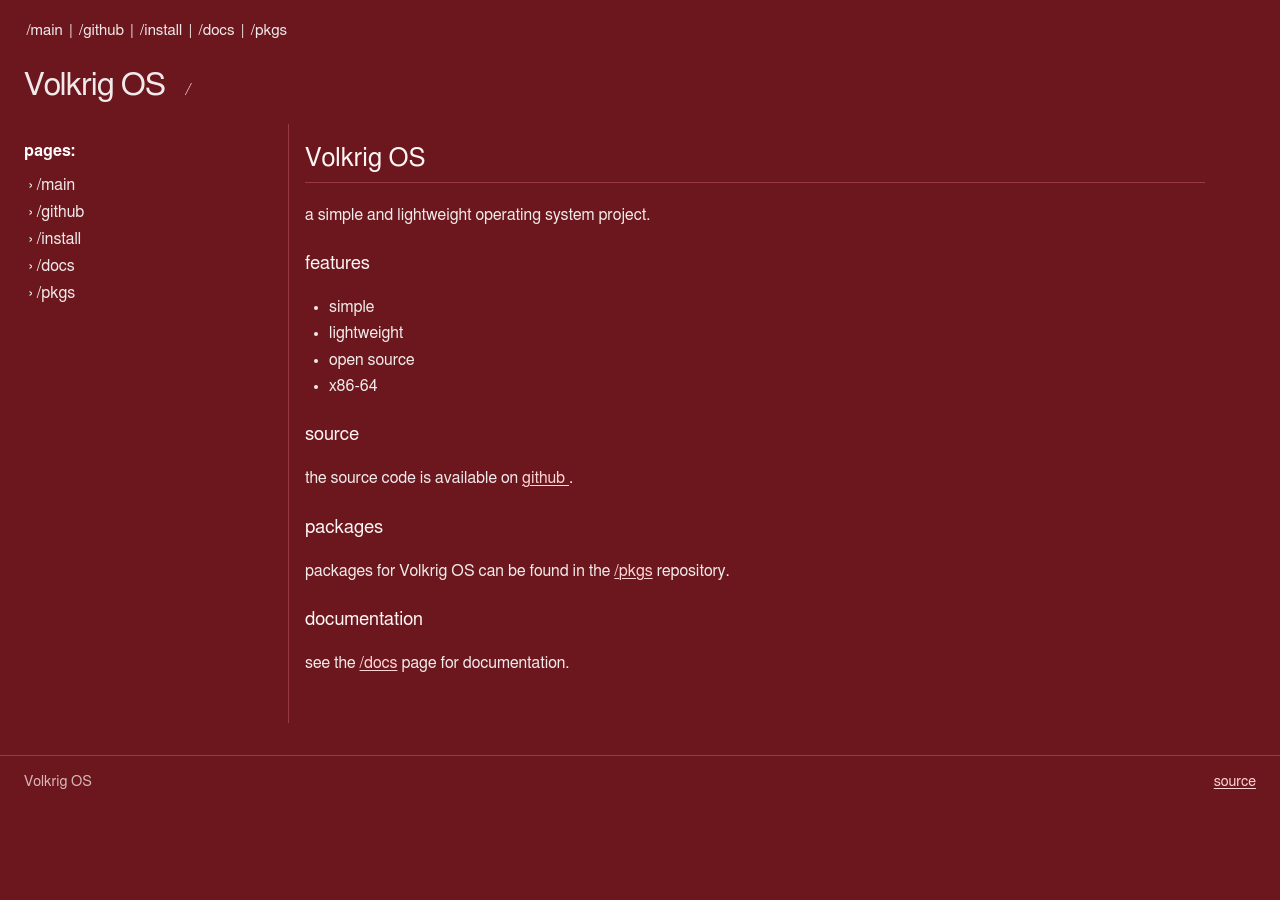
==== index.html @ 61a47bdc "fix: github link and some page problems" ====
<!doctype html>
<html lang="pt-BR">

<head>
    <meta charset="UTF-8">
    <meta name="viewport" content="width=device-width, initial-scale=1.0">

    <title>Volkrig OS</title>

    <link rel="stylesheet" href="pages/style.css">
</head>

<body>

<header>

<nav>
    <div>
        <a href="index.html">/main</a> |
        <a href="https://github.com/pietroago/volkrigOS">/github</a> |
        <a href="pages/install.html">/install</a> |
        <a href="pages/docs.html">/docs</a> |
        <a href="pages/pkgs.html">/pkgs</a>
    </div>
</nav>

<h1>
    <a href="index.html">Volkrig OS</a>
    <span id="page"></span>
</h1>

</header>


<nav id="side-bar">

<div>

    <p class="sideBarTitle">pages:</p>

    <ul>
        <li><a href="index.html">&rsaquo; /main</a></li>
        <li><a href="https://github.com/pietroago/volkrigOS">&rsaquo; /github</a></li>
        <li><a href="pages/install.html">&rsaquo; /install</a></li>
        <li><a href="pages/docs.html">&rsaquo; /docs</a></li>
        <li><a href="pages/pkgs.html">&rsaquo; /pkgs</a></li>
    </ul>

</div>

</nav>


<article>

<h2>Volkrig OS</h2>

<p>
    a simple and lightweight operating system project.
</p>


<h3>features</h3>

<ul>
    <li>simple</li>
    <li>lightweight</li>
    <li>open source</li>
    <li>x86-64</li>
</ul>


<h3>source</h3>

<p>
    the source code is available on
    <a href="https://github.com/pietroago/volkrigOS">
        github
    </a>.
</p>


<h3>packages</h3>

<p>
    packages for Volkrig OS can be found in the
    <a href="pages/pkgs.html">/pkgs</a> repository.
</p>


<h3>documentation</h3>

<p>
    see the <a href="pages/docs.html">/docs</a> page for documentation.
</p>

</article>


<footer>

<span>Volkrig OS</span>

<a href="https://github.com/pietroago/volkrigOS">
    source
</a>

</footer>


<script src="pages/script.js"></script>

</body>
</html>
---- pages/style.css ----
html,
body {
    font-family: "FreeSans", "Helvetica Neue", Arial, sans-serif;
}

body {
    display: flex;
    flex-wrap: wrap;

    margin: 0;
    padding: 0;

    background: #6b171d;
    color: #f1eaea;

    line-height: 1.45;
}

/* images */

img {
    max-width: 100%;
    max-height: 50vh;
    width: auto;
    height: auto;
}

/* layout */

header,
footer {
    flex-basis: 100%;
    flex-shrink: 0;
}

header {
    padding: 1.25rem 1.5rem 0.75rem;
}

article {
    flex: 1 1 60%;
    max-width: 900px;
    padding: 1rem 2rem 2rem 1rem;
}

body > nav {
    flex: 0 0 auto;
    min-width: 15em;
    padding: 1rem 1.5rem;
}

/* header */

header nav {
    display: flex;
    justify-content: space-between;

    font-size: 0.95rem;
}

header nav a {
    padding: 0.05rem 0.15rem;
}

header h1 {
    margin: 1.25rem 0 0.25rem;

    font-size: 2rem;
    font-weight: normal;
    letter-spacing: -0.03em;
}

header h1 span {
    margin-left: 0.8em;

    color: #e8bfc1;

    font-size: 50%;
    font-style: italic;
    font-weight: normal;
}

/* navigation */

nav a,
header a {
    color: inherit;
    text-decoration: none;
}

nav ul {
    display: flex;
    flex-direction: column;

    margin: 0;
    padding: 0;

    list-style: none;
}

nav li {
    margin: 0;
    padding: 0;
}

nav li a {
    display: inline-block;
    padding: 0.12rem 0.3rem;
}

nav li ul {
    padding-left: 0.8rem;
}

/* sidebar */

#side-bar {
    border-right: 1px solid #9a3a40;
}

.sideBarTitle {
    margin-top: 0;
    margin-bottom: 0.5rem;

    color: #fff;
    font-weight: bold;
}

/* links */

a,
a:visited {
    color: #ffd4d6;
    text-decoration: underline;
    text-decoration-thickness: 1px;
    text-underline-offset: 2px;
}

nav a,
header a,
#side-bar a {
    text-decoration: none;
}

a:hover {
    color: #651016;
    background: #f5e8e8;
}

header nav a:hover,
#side-bar a:hover {
    color: #651016;
    background: #f5e8e8;
}

/* headings */

article h1,
article h2,
article h3 {
    color: #fff5f5;
    font-weight: normal;
}

article h1 {
    margin-top: 0;
}

article h2 {
    margin-top: 0;

    padding-bottom: 0.25rem;

    border-bottom: 1px solid #9a3a40;

    font-size: 1.6rem;
}

article h3 {
    margin-top: 1.5rem;

    font-size: 1.15rem;
}

/* text */

p {
    max-width: 65em;
}

strong {
    color: #fff;
}

em {
    color: #f0c9cb;
}

/* lists */

ul {
    padding-left: 1.5rem;
}

li {
    margin-bottom: 0.2rem;
}

/* code */

pre {
    max-width: 100%;

    margin: 1rem 0;
    padding: 0.8rem 1rem;

    overflow-x: auto;

    background: #3b0c10;
    border: 1px solid #8d3036;

    color: #f5dddd;

    font-size: 0.9rem;
    line-height: 1.4;
}

code {
    font-family:
        "DejaVu Sans Mono",
        "Liberation Mono",
        "Courier New",
        monospace;
}

/* inline code */

:not(pre) > code {
    padding: 0.05rem 0.25rem;

    background: #541217;

    color: #ffe1e2;
}

/* quotes */

blockquote {
    margin-left: 0;

    padding-left: 1rem;

    border-left: 2px solid #d98b8f;

    color: #f0d4d5;
}

/* forms */

input,
button {
    font: inherit;
}

input[type="search"],
input[type="text"] {
    box-sizing: border-box;

    padding: 0.35rem 0.5rem;

    background: #3b0c10;
    border: 1px solid #a4484e;

    color: #fff;

    outline: none;
}

input[type="search"]:focus,
input[type="text"]:focus {
    border-color: #ffd4d6;
}

button {
    padding: 0.35rem 0.65rem;

    background: #7d2027;
    border: 1px solid #c46a6f;

    color: #fff;

    cursor: pointer;
}

button:hover {
    background: #f5e8e8;
    color: #651016;
}

/* github */

.github-button {
    display: inline-block;

    padding: 0.2rem 0.45rem;

    border: 1px solid #d18a8e;

    color: #ffd4d6;

    text-decoration: none;
}

.github-button:hover {
    color: #651016;
    background: #f5e8e8;
}

/* package list */

#package-list {
    list-style: none;
    padding-left: 0;
}

#package-list li {
    padding: 0.2rem 0;

    border-bottom: 1px dotted #934047;
}

#package-list li:last-child {
    border-bottom: none;
}

/* footer */

footer {
    display: flex;
    justify-content: space-between;

    box-sizing: border-box;

    margin-top: 2rem;
    padding: 1rem 1.5rem;

    border-top: 1px solid #9a3a40;

    color: #d9b7b8;

    font-size: 0.9rem;
}

/* no modern effects */

header,
footer,
#side-bar,
article {
    background: transparent;
    box-shadow: none;
}

/* selection */

::selection {
    background: #f5e8e8;
    color: #651016;
}

/* mobile */

@media (max-width: 700px) {

    body {
        display: block;
    }

    header {
        padding: 1rem;
    }

    header nav {
        display: block;
        line-height: 1.8;
    }

    header h1 {
        font-size: 1.6rem;
    }

    header h1 span {
        display: block;

        margin: 0.25rem 0 0;

        font-size: 70%;
    }

    body > nav {
        min-width: 0;
        padding: 0 1rem;
    }

    #side-bar {
        border-right: none;
        border-bottom: 1px solid #9a3a40;
    }

    nav ul {
        display: block;
    }

    nav li {
        display: inline;
    }

    nav li a {
        margin-right: 0.4rem;
    }

    article {
        box-sizing: border-box;

        width: 100%;
        max-width: none;

        padding: 1rem;
    }

    pre {
        font-size: 0.85rem;
    }

    footer {
        display: block;

        line-height: 1.8;
    }
}
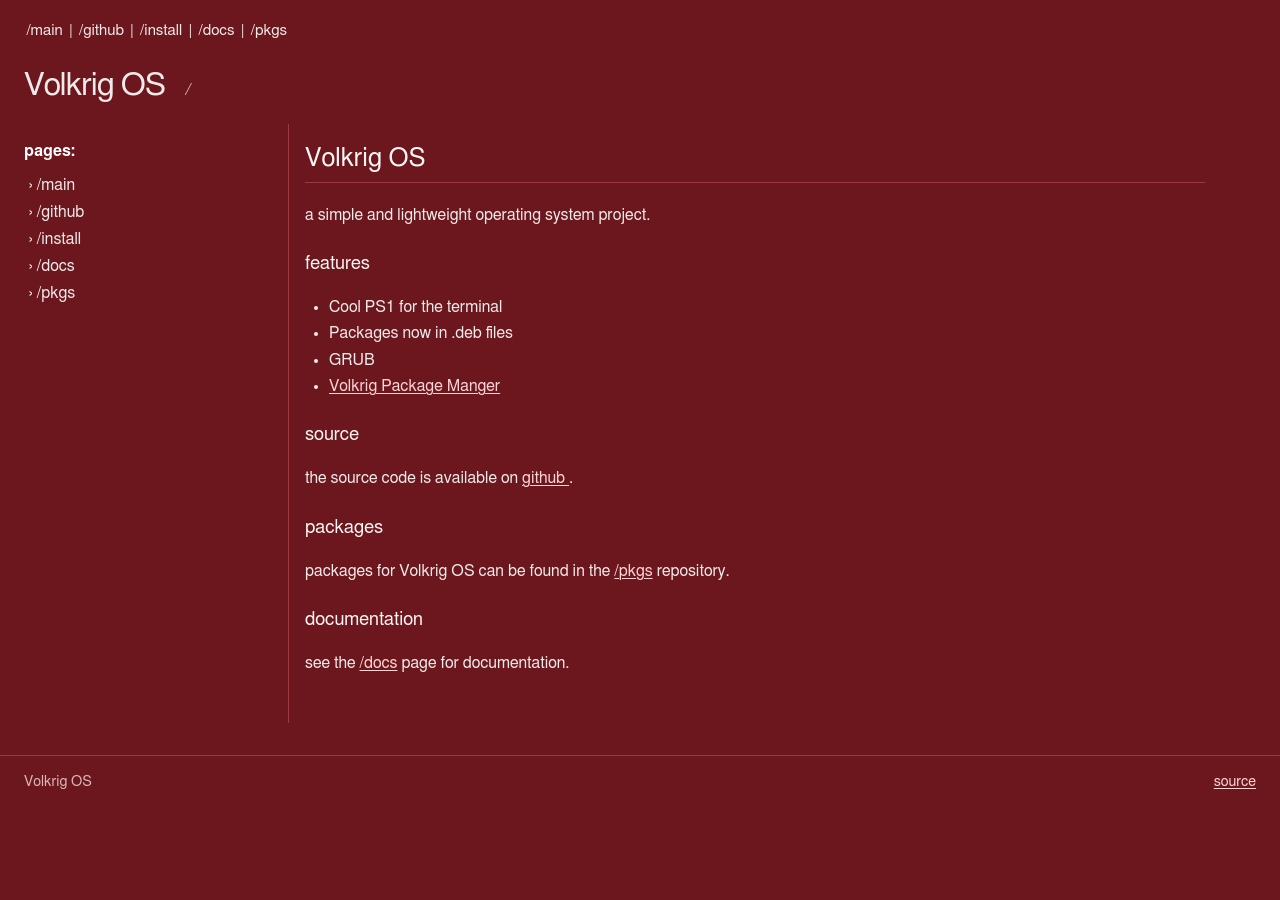
==== commit 6ab32f94: "feat: added more documentation" ====
--- a/index.html
+++ b/index.html
@@ -63,10 +63,10 @@
 <h3>features</h3>
 
 <ul>
-    <li>simple</li>
-    <li>lightweight</li>
-    <li>open source</li>
-    <li>x86-64</li>
+    <li>Cool PS1 for the terminal</li>
+    <li>Packages now in .deb files</li>
+    <li>GRUB</li>
+    <li><a href="https://github.com/pietroago/vpkg">Volkrig Package Manger</a></li>
 </ul>
 
 
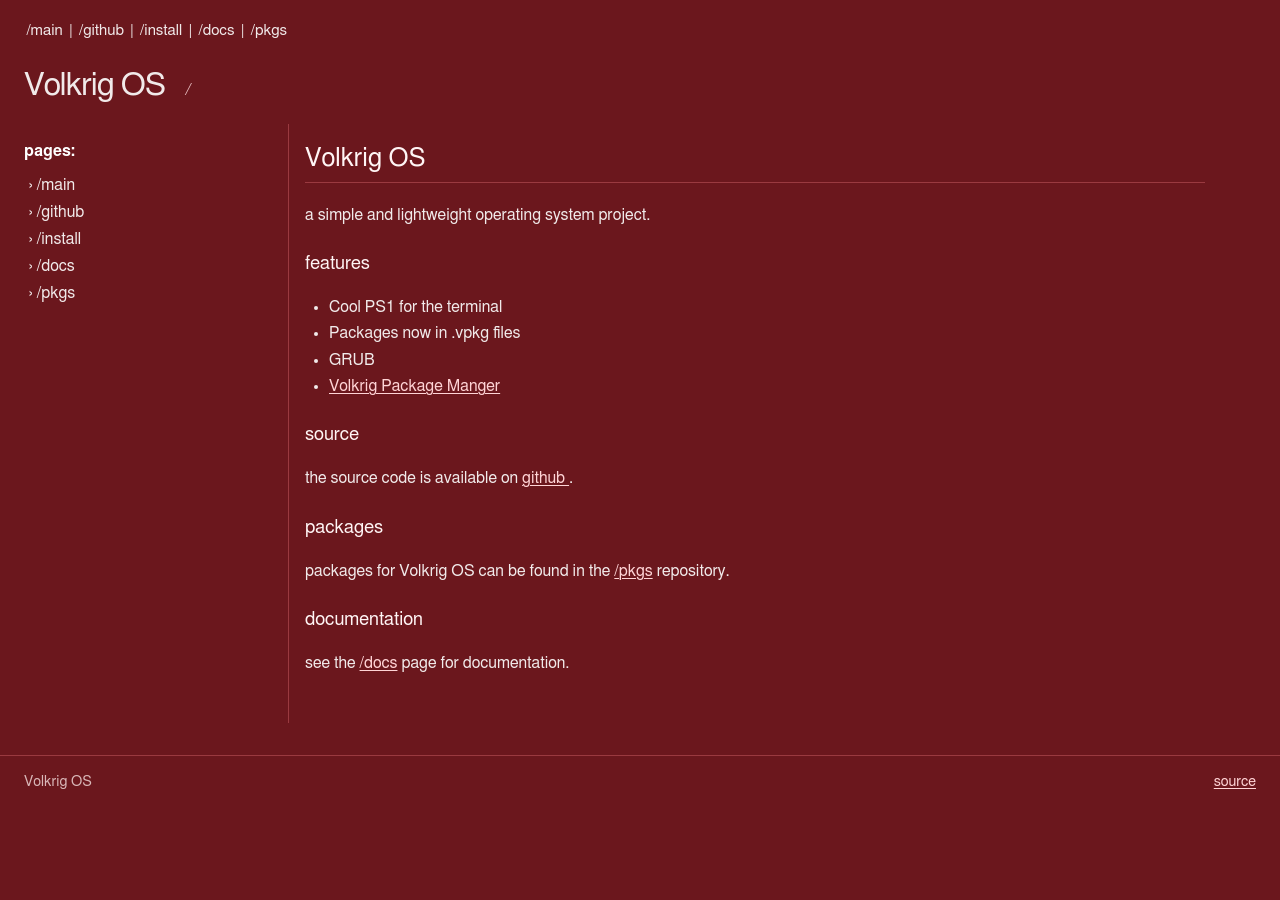
==== commit 5787b3d7: "fix: .deb to .vpkg" ====
--- a/index.html
+++ b/index.html
@@ -64,7 +64,7 @@
 
 <ul>
     <li>Cool PS1 for the terminal</li>
-    <li>Packages now in .deb files</li>
+    <li>Packages now in .vpkg files</li>
     <li>GRUB</li>
     <li><a href="https://github.com/pietroago/vpkg">Volkrig Package Manger</a></li>
 </ul>
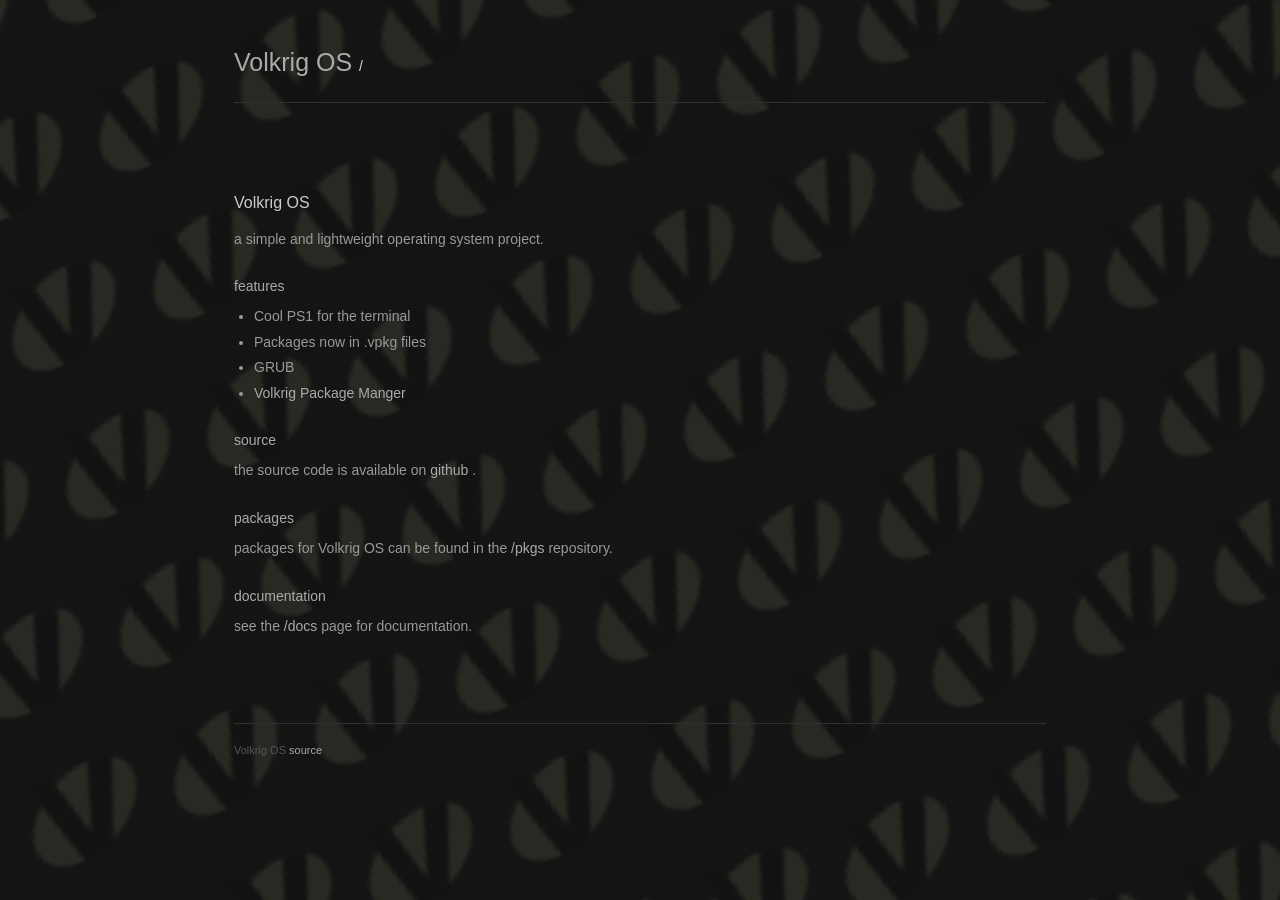
==== commit ec8adf1f: "feat: new style.css, new logo" ====
--- a/index.html
+++ b/index.html
@@ -4,6 +4,7 @@
 <head>
     <meta charset="UTF-8">
     <meta name="viewport" content="width=device-width, initial-scale=1.0">
+        <link rel="icon" type="image/png" href="../assets/favicon.png">
 
     <title>Volkrig OS</title>
 
@@ -14,41 +15,12 @@
 
 <header>
 
-<nav>
-    <div>
-        <a href="index.html">/main</a> |
-        <a href="https://github.com/pietroago/volkrigOS">/github</a> |
-        <a href="pages/install.html">/install</a> |
-        <a href="pages/docs.html">/docs</a> |
-        <a href="pages/pkgs.html">/pkgs</a>
-    </div>
-</nav>
-
 <h1>
     <a href="index.html">Volkrig OS</a>
     <span id="page"></span>
 </h1>
 
 </header>
-
-
-<nav id="side-bar">
-
-<div>
-
-    <p class="sideBarTitle">pages:</p>
-
-    <ul>
-        <li><a href="index.html">&rsaquo; /main</a></li>
-        <li><a href="https://github.com/pietroago/volkrigOS">&rsaquo; /github</a></li>
-        <li><a href="pages/install.html">&rsaquo; /install</a></li>
-        <li><a href="pages/docs.html">&rsaquo; /docs</a></li>
-        <li><a href="pages/pkgs.html">&rsaquo; /pkgs</a></li>
-    </ul>
-
-</div>
-
-</nav>
 
 
 <article>
--- a/pages/style.css
+++ b/pages/style.css
@@ -1,440 +1,388 @@
-html,
+* {
+    box-sizing: border-box;
+}
+
+html {
+    background: #151515;
+}
+
 body {
-    font-family: "FreeSans", "Helvetica Neue", Arial, sans-serif;
-}
-
-body {
-    display: flex;
-    flex-wrap: wrap;
-
-    margin: 0;
-    padding: 0;
-
-    background: #6b171d;
-    color: #f1eaea;
-
-    line-height: 1.45;
-}
-
-/* images */
-
-img {
-    max-width: 100%;
-    max-height: 50vh;
-    width: auto;
-    height: auto;
-}
-
-/* layout */
-
-header,
-footer {
-    flex-basis: 100%;
-    flex-shrink: 0;
+    position: relative;
+    isolation: isolate;
+
+    max-width: 860px;
+    min-height: 100vh;
+
+    margin: 0 auto;
+    padding: 0 24px;
+
+    background: #151515;
+    color: #999;
+
+    font-family:
+        Arial,
+        Helvetica,
+        sans-serif;
+
+    font-size: 14px;
+    line-height: 1.6;
+}
+
+#page {
+    margin: 25px 0 8px;
+
+    font-size: 14px;
+    font-weight: normal;
+}
+
+body::before {
+    content: "";
+
+    position: fixed;
+    z-index: -2;
+
+    inset: -100%;
+
+    width: 300%;
+    height: 300%;
+
+    background-image: url("../assets/favicon.png");
+
+    background-repeat: repeat;
+
+    background-size: 150px auto;
+
+    background-position: 0 0;
+
+    opacity: 0.5;
+
+    transform: rotate(-20deg);
+
+    animation: logo-wall 25s linear infinite;
+
+    pointer-events: none;
+}
+
+body::after {
+    content: "";
+
+    position: fixed;
+    z-index: -1;
+
+    inset: 0;
+
+    background:
+        linear-gradient(
+            rgba(21, 21, 21, 0.82),
+            rgba(21, 21, 21, 0.82)
+        );
+
+    pointer-events: none;
+}
+
+@keyframes logo-wall {
+    from {
+        background-position:
+            0 0;
+    }
+
+    to {
+        background-position:
+            150px -150px;
+    }
 }
 
 header {
-    padding: 1.25rem 1.5rem 0.75rem;
-}
-
-article {
-    flex: 1 1 60%;
-    max-width: 900px;
-    padding: 1rem 2rem 2rem 1rem;
-}
-
-body > nav {
-    flex: 0 0 auto;
-    min-width: 15em;
-    padding: 1rem 1.5rem;
-}
-
-/* header */
+    padding: 42px 0 20px;
+
+    border-bottom: 1px solid #303030;
+}
 
 header nav {
     display: flex;
-    justify-content: space-between;
-
-    font-size: 0.95rem;
-}
-
-header nav a {
-    padding: 0.05rem 0.15rem;
+    gap: 20px;
+
+    margin-bottom: 38px;
+
+    color: #555;
+
+    font-size: 12px;
 }
 
 header h1 {
-    margin: 1.25rem 0 0.25rem;
-
-    font-size: 2rem;
-    font-weight: normal;
-    letter-spacing: -0.03em;
-}
-
-header h1 span {
-    margin-left: 0.8em;
-
-    color: #e8bfc1;
-
-    font-size: 50%;
-    font-style: italic;
-    font-weight: normal;
-}
-
-/* navigation */
-
-nav a,
-header a {
-    color: inherit;
-    text-decoration: none;
-}
-
-nav ul {
-    display: flex;
-    flex-direction: column;
-
     margin: 0;
-    padding: 0;
-
-    list-style: none;
-}
-
-nav li {
-    margin: 0;
-    padding: 0;
-}
-
-nav li a {
-    display: inline-block;
-    padding: 0.12rem 0.3rem;
-}
-
-nav li ul {
-    padding-left: 0.8rem;
-}
-
-/* sidebar */
-
-#side-bar {
-    border-right: 1px solid #9a3a40;
-}
-
-.sideBarTitle {
-    margin-top: 0;
-    margin-bottom: 0.5rem;
-
-    color: #fff;
-    font-weight: bold;
-}
-
-/* links */
+
+    color: #ddd;
+
+    font-size: 25px;
+    font-weight: normal;
+}
+
+.tagline {
+    margin: 3px 0 0;
+
+    color: #666;
+
+    font-size: 12px;
+}
 
 a,
 a:visited {
-    color: #ffd4d6;
-    text-decoration: underline;
-    text-decoration-thickness: 1px;
-    text-underline-offset: 2px;
-}
-
-nav a,
-header a,
-#side-bar a {
+    color: #aaa;
     text-decoration: none;
 }
 
 a:hover {
-    color: #651016;
-    background: #f5e8e8;
-}
-
-header nav a:hover,
-#side-bar a:hover {
-    color: #651016;
-    background: #f5e8e8;
-}
-
-/* headings */
-
-article h1,
-article h2,
+    color: #fff;
+}
+
+article {
+    max-width: 680px;
+
+    padding: 45px 0 70px;
+}
+
+article h1 {
+    margin: 0 0 30px;
+
+    color: #ddd;
+
+    font-size: 21px;
+    font-weight: normal;
+}
+
+article h2 {
+    margin: 42px 0 12px;
+
+    color: #ccc;
+
+    font-size: 16px;
+    font-weight: normal;
+}
+
 article h3 {
-    color: #fff5f5;
-    font-weight: normal;
-}
-
-article h1 {
-    margin-top: 0;
-}
-
-article h2 {
-    margin-top: 0;
-
-    padding-bottom: 0.25rem;
-
-    border-bottom: 1px solid #9a3a40;
-
-    font-size: 1.6rem;
-}
-
-article h3 {
-    margin-top: 1.5rem;
-
-    font-size: 1.15rem;
-}
-
-/* text */
+    margin: 25px 0 8px;
+
+    color: #aaa;
+
+    font-size: 14px;
+    font-weight: normal;
+}
 
 p {
-    max-width: 65em;
+    margin: 0 0 16px;
 }
 
 strong {
-    color: #fff;
-}
-
-em {
-    color: #f0c9cb;
-}
-
-/* lists */
+    color: #ccc;
+}
+
+small {
+    color: #555;
+}
 
 ul {
-    padding-left: 1.5rem;
+    margin: 0 0 16px;
+    padding-left: 20px;
 }
 
 li {
-    margin-bottom: 0.2rem;
-}
-
-/* code */
-
+    margin-bottom: 3px;
+}
+
+code,
 pre {
-    max-width: 100%;
-
-    margin: 1rem 0;
-    padding: 0.8rem 1rem;
-
-    overflow-x: auto;
-
-    background: #3b0c10;
-    border: 1px solid #8d3036;
-
-    color: #f5dddd;
-
-    font-size: 0.9rem;
-    line-height: 1.4;
-}
-
-code {
     font-family:
         "DejaVu Sans Mono",
         "Liberation Mono",
-        "Courier New",
         monospace;
 }
 
-/* inline code */
-
 :not(pre) > code {
-    padding: 0.05rem 0.25rem;
-
-    background: #541217;
-
-    color: #ffe1e2;
-}
-
-/* quotes */
+    padding: 1px 4px;
+
+    background: #1c1c1c;
+
+    color: #bbb;
+}
+
+pre {
+    margin: 18px 0;
+    padding: 14px;
+
+    overflow-x: auto;
+
+    background: #101010;
+
+    border-left: 2px solid #333;
+
+    color: #aaa;
+
+    font-size: 12px;
+    line-height: 1.5;
+}
 
 blockquote {
-    margin-left: 0;
-
-    padding-left: 1rem;
-
-    border-left: 2px solid #d98b8f;
-
-    color: #f0d4d5;
-}
-
-/* forms */
+    margin: 18px 0;
+    padding-left: 14px;
+
+    border-left: 1px solid #555;
+
+    color: #777;
+}
 
 input,
+select,
 button {
     font: inherit;
 }
 
 input[type="search"],
-input[type="text"] {
-    box-sizing: border-box;
-
-    padding: 0.35rem 0.5rem;
-
-    background: #3b0c10;
-    border: 1px solid #a4484e;
-
+input[type="text"],
+select {
+    padding: 6px 8px;
+
+    background: #111;
+
+    border: 1px solid #383838;
+
+    color: #bbb;
+
+    outline: none;
+}
+
+input[type="search"]:focus,
+input[type="text"]:focus,
+select:focus {
+    border-color: #666;
+}
+
+button {
+    padding: 6px 12px;
+
+    background: #222;
+
+    border: 1px solid #444;
+
+    color: #bbb;
+
+    cursor: pointer;
+}
+
+button:hover {
+    background: #292929;
+    color: #eee;
+}
+
+#package-list {
+    margin: 20px 0;
+    padding: 0;
+
+    list-style: none;
+
+    border-top: 1px solid #303030;
+}
+
+#package-list li {
+    margin: 0;
+    padding: 8px 0;
+
+    border-bottom: 1px solid #252525;
+
+    font-family:
+        "DejaVu Sans Mono",
+        "Liberation Mono",
+        monospace;
+
+    font-size: 12px;
+}
+
+#package-list li:hover {
+    background: #191919;
+}
+
+#package-list a {
+    color: #aaa;
+}
+
+#package-list a:hover {
     color: #fff;
-
-    outline: none;
-}
-
-input[type="search"]:focus,
-input[type="text"]:focus {
-    border-color: #ffd4d6;
-}
-
-button {
-    padding: 0.35rem 0.65rem;
-
-    background: #7d2027;
-    border: 1px solid #c46a6f;
-
+}
+
+table {
+    width: 100%;
+
+    margin: 18px 0;
+
+    border-collapse: collapse;
+}
+
+th,
+td {
+    padding: 7px 8px;
+
+    border-bottom: 1px solid #292929;
+
+    text-align: left;
+}
+
+th {
+    color: #ccc;
+    font-weight: normal;
+}
+
+.github-button {
+    color: #777;
+}
+
+.github-button:hover {
+    color: #ddd;
+}
+
+footer {
+    padding: 18px 0;
+
+    border-top: 1px solid #303030;
+
+    color: #555;
+
+    font-size: 11px;
+}
+
+img {
+    max-width: 100%;
+    height: auto;
+}
+
+::selection {
+    background: #444;
     color: #fff;
-
-    cursor: pointer;
-}
-
-button:hover {
-    background: #f5e8e8;
-    color: #651016;
-}
-
-/* github */
-
-.github-button {
-    display: inline-block;
-
-    padding: 0.2rem 0.45rem;
-
-    border: 1px solid #d18a8e;
-
-    color: #ffd4d6;
-
-    text-decoration: none;
-}
-
-.github-button:hover {
-    color: #651016;
-    background: #f5e8e8;
-}
-
-/* package list */
-
-#package-list {
-    list-style: none;
-    padding-left: 0;
-}
-
-#package-list li {
-    padding: 0.2rem 0;
-
-    border-bottom: 1px dotted #934047;
-}
-
-#package-list li:last-child {
-    border-bottom: none;
-}
-
-/* footer */
-
-footer {
-    display: flex;
-    justify-content: space-between;
-
-    box-sizing: border-box;
-
-    margin-top: 2rem;
-    padding: 1rem 1.5rem;
-
-    border-top: 1px solid #9a3a40;
-
-    color: #d9b7b8;
-
-    font-size: 0.9rem;
-}
-
-/* no modern effects */
-
-header,
-footer,
-#side-bar,
-article {
-    background: transparent;
-    box-shadow: none;
-}
-
-/* selection */
-
-::selection {
-    background: #f5e8e8;
-    color: #651016;
-}
-
-/* mobile */
+}
 
 @media (max-width: 700px) {
-
     body {
-        display: block;
+        padding: 0 16px;
     }
 
     header {
-        padding: 1rem;
+        padding-top: 28px;
     }
 
     header nav {
-        display: block;
-        line-height: 1.8;
-    }
-
-    header h1 {
-        font-size: 1.6rem;
-    }
-
-    header h1 span {
-        display: block;
-
-        margin: 0.25rem 0 0;
-
-        font-size: 70%;
-    }
-
-    body > nav {
-        min-width: 0;
-        padding: 0 1rem;
-    }
-
-    #side-bar {
-        border-right: none;
-        border-bottom: 1px solid #9a3a40;
-    }
-
-    nav ul {
-        display: block;
-    }
-
-    nav li {
-        display: inline;
-    }
-
-    nav li a {
-        margin-right: 0.4rem;
+        margin-bottom: 28px;
     }
 
     article {
-        box-sizing: border-box;
-
-        width: 100%;
-        max-width: none;
-
-        padding: 1rem;
-    }
-
-    pre {
-        font-size: 0.85rem;
-    }
-
-    footer {
-        display: block;
-
-        line-height: 1.8;
-    }
-}
+        padding-top: 32px;
+    }
+
+    article h1 {
+        font-size: 20px;
+    }
+
+    body::before {
+        background-size: 110px auto;
+
+        animation-duration: 20s;
+    }
+}
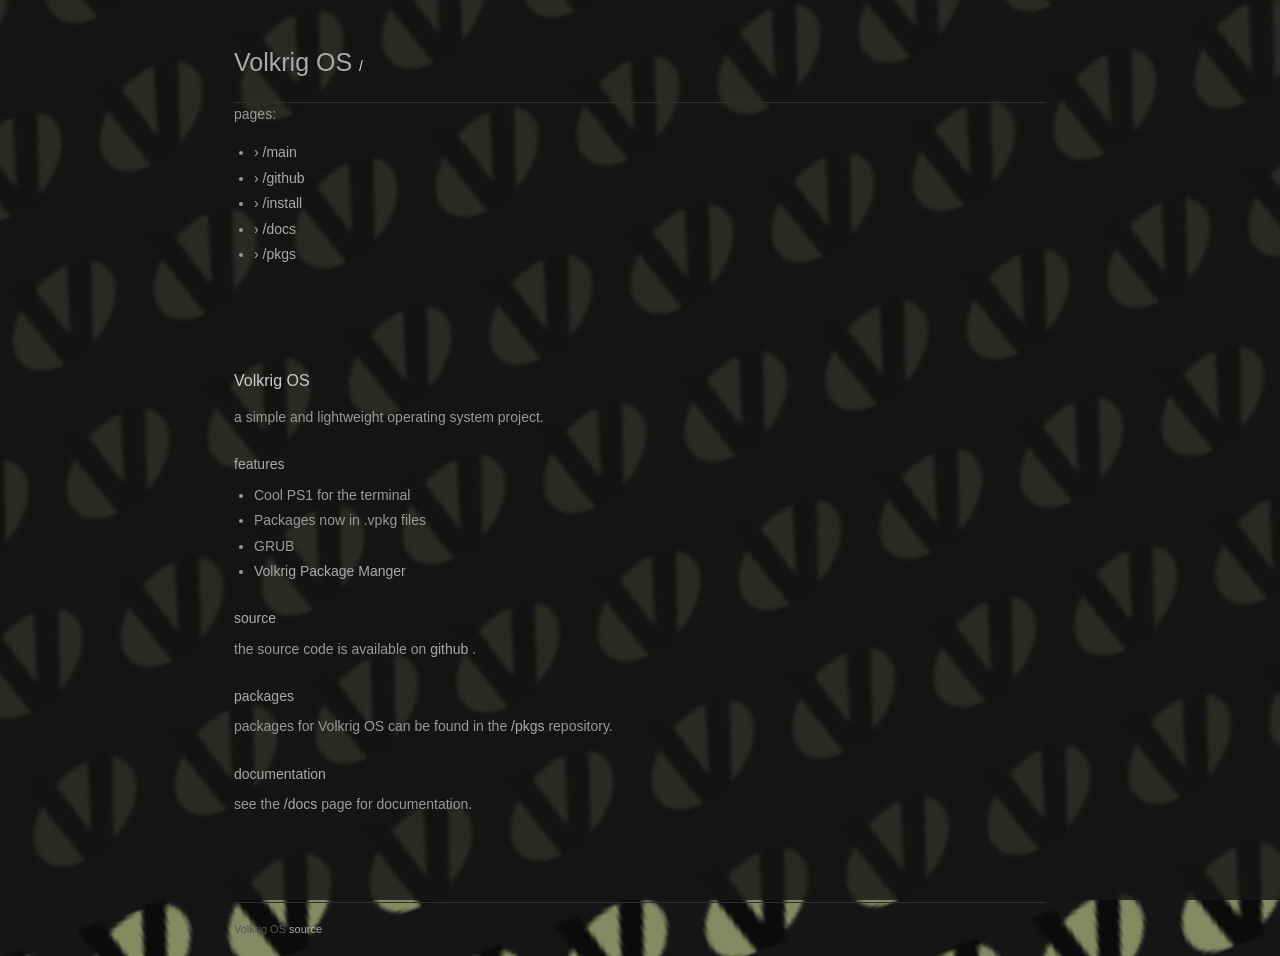
==== commit bc66af30: "fix: sidebartitle was not on index.html" ====
--- a/index.html
+++ b/index.html
@@ -22,6 +22,23 @@
 
 </header>
 
+<nav id="side-bar">
+
+<div>
+
+    <p class="sideBarTitle">pages:</p>
+
+    <ul>
+        <li><a href="../index.html">&rsaquo; /main</a></li>
+        <li><a href="https://github.com/pietroago/volkrigOS">&rsaquo; /github</a></li>
+        <li><a href="install.html">&rsaquo; /install</a></li>
+        <li><a href="docs.html">&rsaquo; /docs</a></li>
+        <li><a href="pkgs.html">&rsaquo; /pkgs</a></li>
+    </ul>
+
+</div>
+
+</nav>
 
 <article>
 
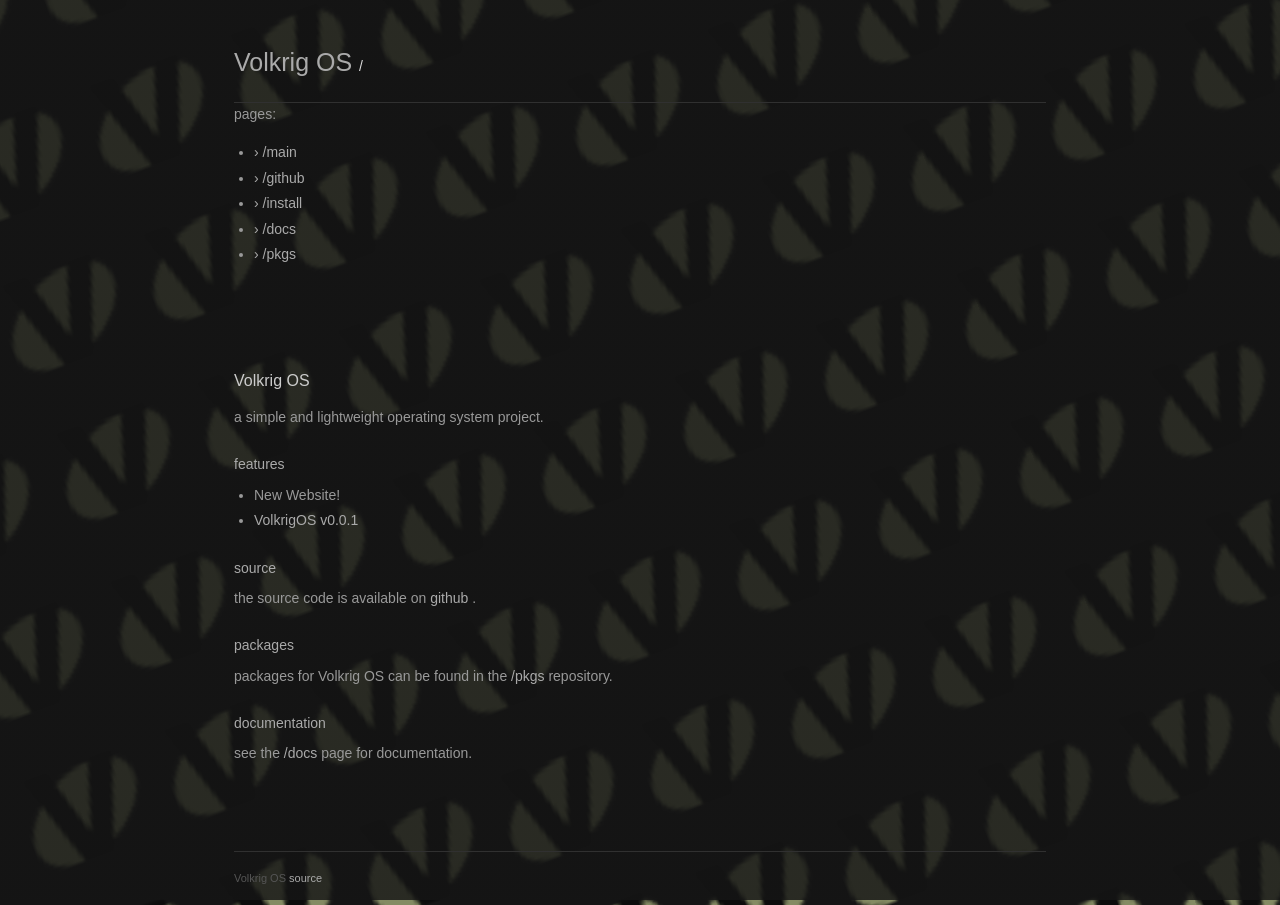
==== commit 7192536b: "fix: wrong github link" ====
--- a/index.html
+++ b/index.html
@@ -30,7 +30,7 @@
 
     <ul>
         <li><a href="../index.html">&rsaquo; /main</a></li>
-        <li><a href="https://github.com/pietroago/volkrigOS">&rsaquo; /github</a></li>
+        <li><a href="https://github.com/VolkrigOS/Website">&rsaquo; /github</a></li>
         <li><a href="install.html">&rsaquo; /install</a></li>
         <li><a href="docs.html">&rsaquo; /docs</a></li>
         <li><a href="pkgs.html">&rsaquo; /pkgs</a></li>
@@ -52,10 +52,8 @@
 <h3>features</h3>
 
 <ul>
-    <li>Cool PS1 for the terminal</li>
-    <li>Packages now in .vpkg files</li>
-    <li>GRUB</li>
-    <li><a href="https://github.com/pietroago/vpkg">Volkrig Package Manger</a></li>
+    <li>New Website!</li>
+    <li><a href="https://github.com/VolkrigOS/Website/releases">VolkrigOS v0.0.1</a></li>
 </ul>
 
 
@@ -63,7 +61,7 @@
 
 <p>
     the source code is available on
-    <a href="https://github.com/pietroago/volkrigOS">
+    <a href="https://github.com/VolkrigOS/Website">
         github
     </a>.
 </p>
@@ -90,7 +88,7 @@
 
 <span>Volkrig OS</span>
 
-<a href="https://github.com/pietroago/volkrigOS">
+<a href="https://github.com/VolkrigOS/Website">
     source
 </a>
 
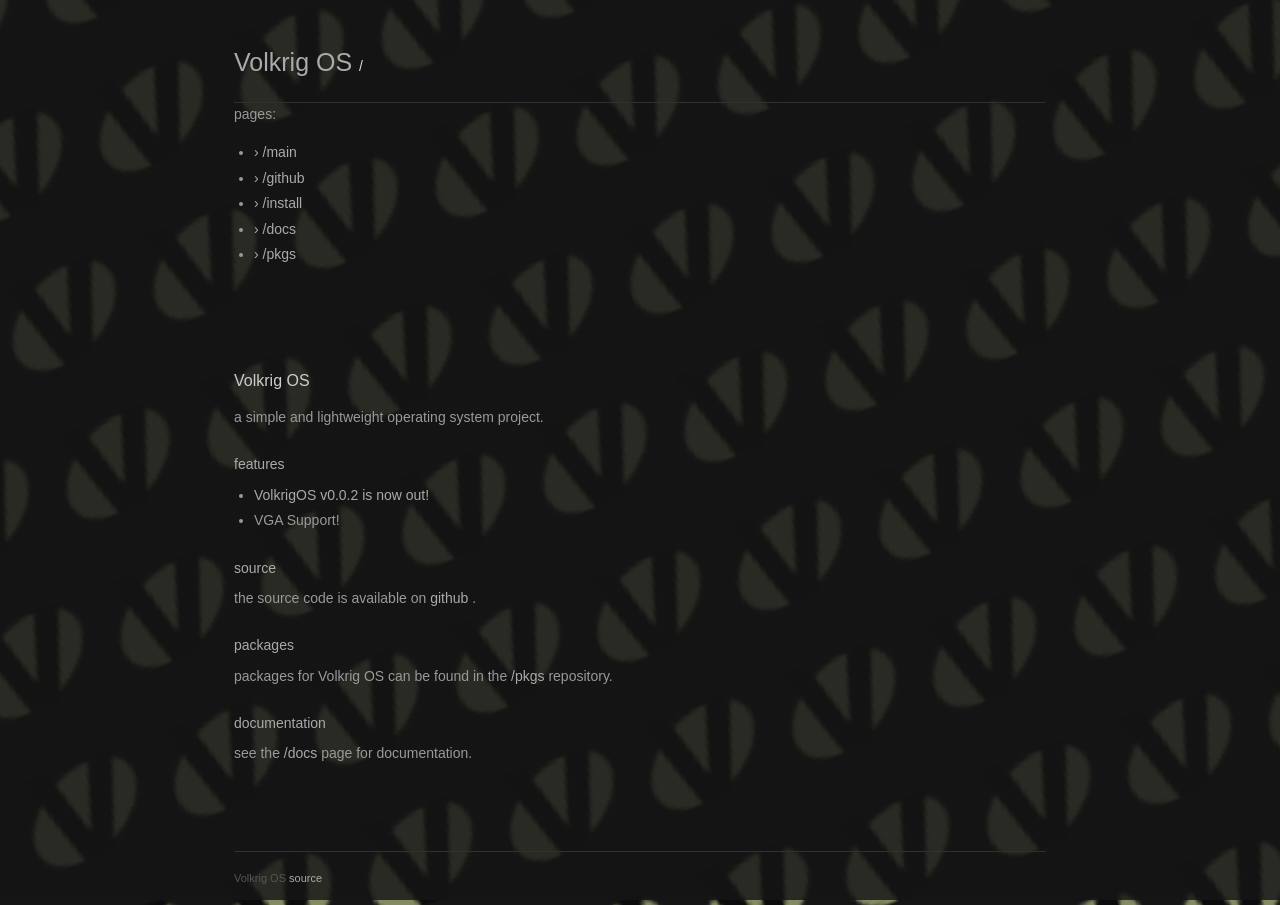
==== commit 0f2c6c2e: "fix: new docs, and install website right" ====
--- a/index.html
+++ b/index.html
@@ -31,9 +31,9 @@
     <ul>
         <li><a href="../index.html">&rsaquo; /main</a></li>
         <li><a href="https://github.com/VolkrigOS/Website">&rsaquo; /github</a></li>
-        <li><a href="install.html">&rsaquo; /install</a></li>
-        <li><a href="docs.html">&rsaquo; /docs</a></li>
-        <li><a href="pkgs.html">&rsaquo; /pkgs</a></li>
+        <li><a href="pages/install.html">&rsaquo; /install</a></li>
+        <li><a href="pages/docs.html">&rsaquo; /docs</a></li>
+        <li><a href="pages/pkgs.html">&rsaquo; /pkgs</a></li>
     </ul>
 
 </div>
@@ -52,8 +52,8 @@
 <h3>features</h3>
 
 <ul>
-    <li>New Website!</li>
-    <li><a href="https://github.com/VolkrigOS/Website/releases">VolkrigOS v0.0.1</a></li>
+    <li><a href="https://github.com/VolkrigOS/Website/releases">VolkrigOS v0.0.2 is now out!</a></li>
+    <li>VGA Support!</li>
 </ul>
 
 
